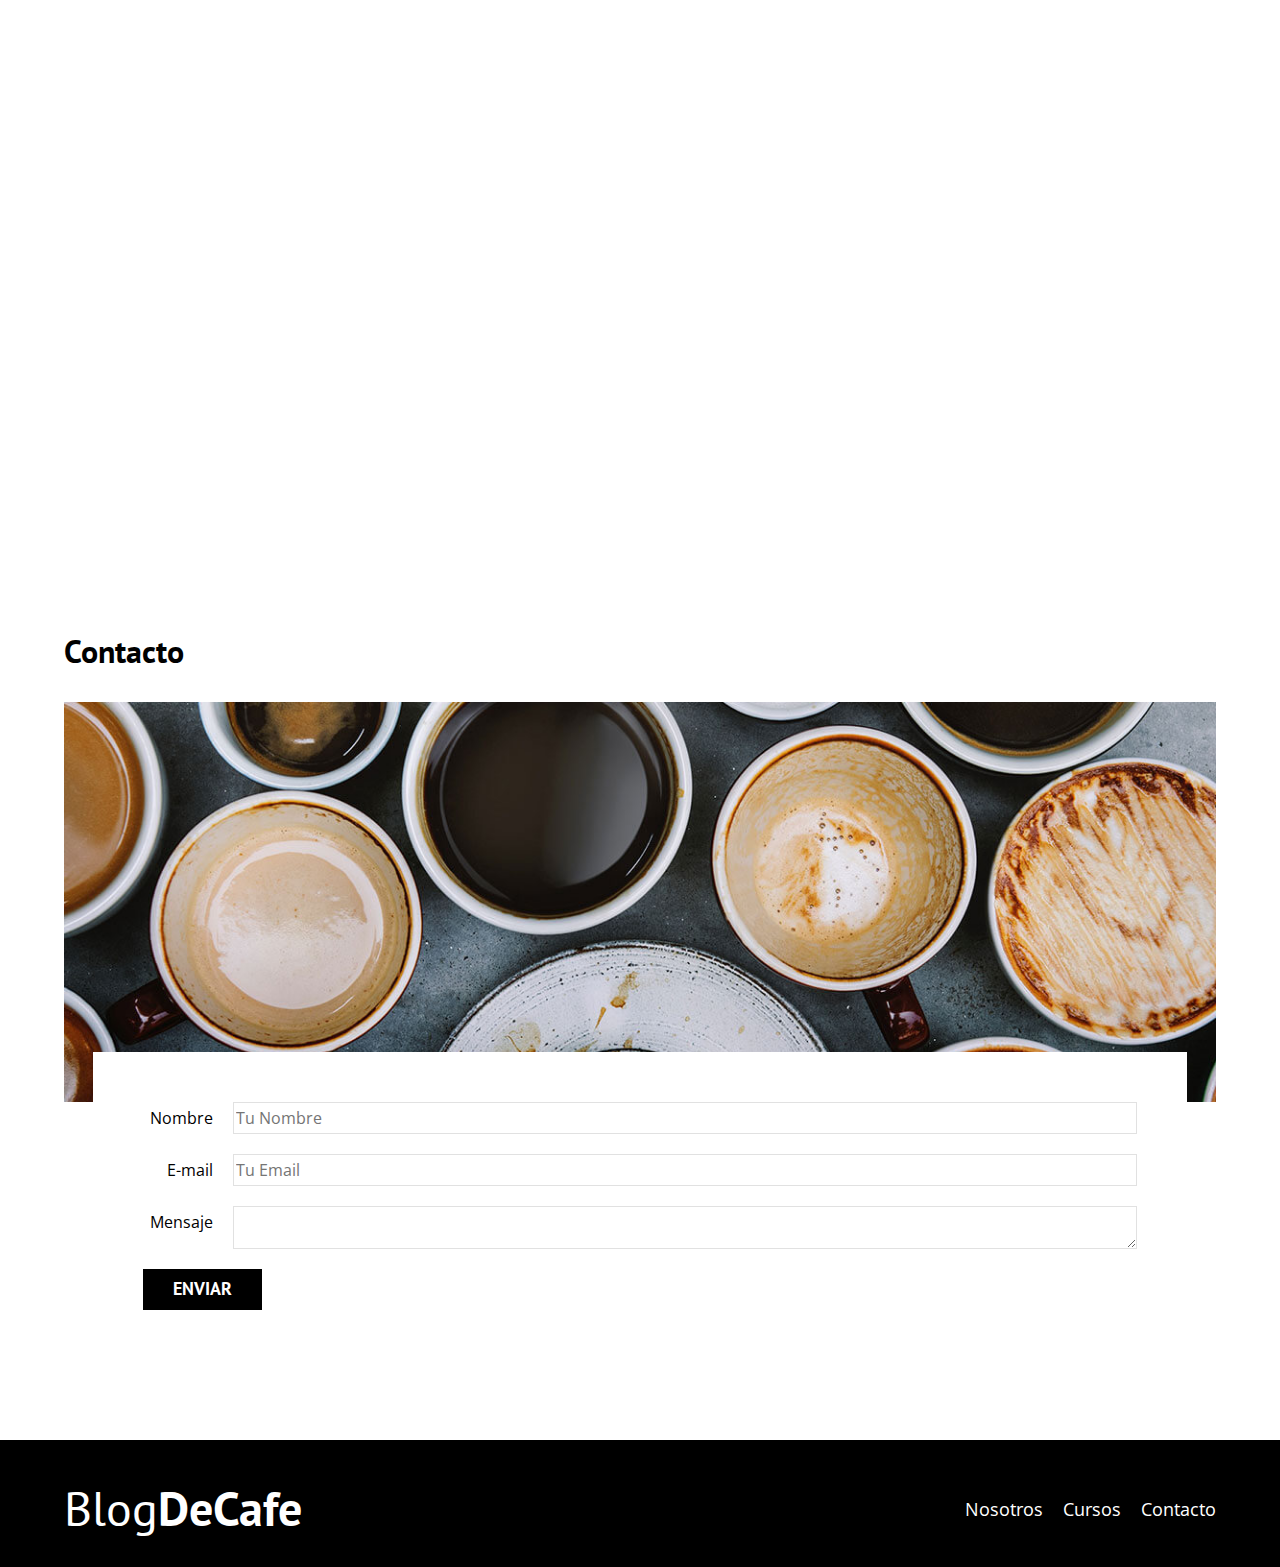
==== contacto.html @ ee6a322f "trabajo termiando" ====
<!DOCTYPE html>
<html lang="en">
<head>
    <meta charset="UTF-8">
    <meta name="viewport" content="width=device-width, initial-scale=1.0">
    <title>BlogDeCafe</title>
    <link rel="stylesheet" href="css/normalize.css">
    <link href="https://fonts.googleapis.com/css2?family=Open+Sans&family=PT+Sans:wght@400;700&display=swap" rel="stylesheet">
    <link rel="stylesheet" href="css/style.css">
</head>
<body>
    
    <header class="header">

        <div class="contenedor">
            <div class="barra">
                <a class="logo" href="index.html">
                    <h1 class="logo__nombre no-margin centar-texto">Blog<span class="logo__bold">DeCafe</span></h1>
                </a>
                <nav class="navegacion">
                    <a href="nosotros.html" class="navegacion__enlace">Nosotros</a>
                    <a href="cursos.html" class="navegacion__enlace">Cursos</a>
                    <a href="contacto.html" class="navegacion__enlace">Contacto</a>
                </nav>
            </div>
        </div>
        <div class="header__texto">
            <h2 class="no-margin">Blog de cafe con consejos y cursos</h2>
            <p class="no-margin">Arende de los expertos con las mejores recetas y consejos</p>
        </div>
    </header>

    <main class="contenedor">
        <h3 class="centrar-texto">Contacto</h3>
        
        <div class="contacto-bg"></div>

        <form class="formulario">
            <div class="campo">
                <label class="campo__label" for="nombre">Nombre</label>
                <input class="campo__field" type="text" placeholder="Tu Nombre" id="nombre">
            </div>
            <div class="campo">
                <label class="campo__label" for="email">E-mail</label>
                <input class="campo__field" type="email" placeholder="Tu Email" id="email">
            </div>
            <div class="campo">
                <label class="campo__label" for="mensaje">Mensaje</label>
                <textarea class="campo__field campo__field-textarea" id="mensaje"></textarea>
            </div>

            <div class="campo">
                <input type="submit" value="Enviar" class="boton boton--primario">
            </div>
        </form>
        
    </main>

    <footer class="footer">
        <div class="contenedor">
            <div class="barra">
                <a class="logo" href="index.html">
                    <h1 class="logo__nombre no-margin centar-texto">Blog<span class="logo__bold">DeCafe</span></h1>
                </a>
                <nav class="navegacion">
                    <a href="nosotros.html" class="navegacion__enlace">Nosotros</a>
                    <a href="cursos.html" class="navegacion__enlace">Cursos</a>
                    <a href="contacto.html" class="navegacion__enlace">Contacto</a>
                </nav>
            </div>
        </div>
    </footer>
</body>
</html>
---- css/style.css ----
:root{
    --fuenteHeading: 'PT Sans', sans-serif;
    --fuenteParrafos: 'Open Sans', sans-serif;
    
    --primario: #784D3C;
    --gris:#e1e1e1;
    --blanco: #fff;
    --negro: #000;


}
html{
    box-sizing: border-box;
    font-size: 62.5%;
}
*, *:before, *:after {
    box-sizing: inherit;
}
body{
    font-family: var(--fuenteParrafos);
    font-size: 1.6rem;
    line-height: 2;
}

/** Globales **/
.contenedor{
    max-width: 120rem;
    width: 90%;
    margin: 0 auto;
}
a {
    text-decoration: none;
}
h1, h2, h3, h4{
font-family: var(--fuenteHeading);
line-height: 1.2;
}
h1{
    font-size: 4.8rem;
}
h2{
    font-size: 4rem;
}
h3{
    font-size: 3.2rem;
}
h4{
    font-size: 2.8rem;
}

img{
    max-width: 100%;
}
/** Utilidades **/
.no-margin{
    margin: 0;
}
.no-padding{
    padding: 0;
}
.centar-texto{
    text-align: center;
}

/** Header**/
.webp .header{
    background-image: url(../img/banner.webp);
}
.no-webp .header{
    background-image: url(../img/banner.jpg);
}
.header{
    height: 60rem;
    background-size: cover;
    background-repeat: no-repeat;
    background-position: center center;
}
.header__texto{
    text-align: center;
    color: var(--blanco);
    margin-top: 5rem;
}

@media (min-width: 768px) {
    .header__texto{
        margin-top: 15rem; 
    }
}

.barra{
    padding-top: 4rem;
}

@media (min-width: 768px) {
    .barra{
        display: flex;
        justify-content: space-between;
        align-items: center;
    }
}
.logo{
    color: var(--blanco);
}
.logo__nombre{
    font-weight: 400;
}
.logo__bold{
    font-weight: 700;
}
@media (min-width: 768px) {
    .navegacion{
        display: flex;
        gap: 2rem;
    }
}

.navegacion__enlace{
    display: block;
    text-align: center;
    font-size: 1.8rem;
    color: var(--blanco);
}

@media (min-width: 768px) {
    .contenedor-principal{
        display: grid;
        grid-template-columns: 2fr 1fr;
        column-gap: 4rem;
    }
}

.entrada{
    border-bottom: 1px solid var(--gris);
    margin-bottom: 2rem;
}
.entrada:last-of-type{
    border: none;
    margin-bottom: 0;
}
.boton {
    display: block;
    font-family: var(--fuenteHeading);
    color: var(--blanco);
    text-align: center;
    padding: 1rem 3rem;
    font-size: 1.8rem;
    text-transform: uppercase;
    font-weight: 700;
    margin-bottom: 2rem;
    border: none;
}
@media (min-width: 768px) {
    .boton{
        display: inline-block;
    }
}
.boton:hover{
    cursor: pointer;
}
.boton--primario{
    background-color: var(--negro);
}
.boton--secundario{
    background-color: var(--primario);
}
.cursos{
    list-style: none;
}

.widget-curso{
    border-bottom: 1px solid var(--gris);
    margin-bottom: 2rem;
}
.widget-curso:last-of-type{
    border: none;
    margin-bottom: 0;
}
.widget-curso__label,
.curso__label{
font-family: var(--fuenteHeading);
font-weight: bold;
}
.widget-curso__info,
.curso__info{
    font-weight: normal;
}
.widget-curso__label,
.widget-curso__info,
.curso__label,
.curso__info{
    font-size: 2rem;
}

.footer{
    background-color: var(--negro);
    padding-bottom: 3rem ;
    margin-top: 4rem;
}

/** Sobre Nosotros**/
@media (min-width: 768px) {
    .sobre-nosotros{
        display: flex;
        justify-content: space-between;
    }
    .sobre-nosotros__imagen,
    .sobre-nosotros__texto{
        flex-basis: calc(50% - 1rem);
    }
}

/**Cursos**/
.curso{
    padding: 3rem 0;
    border-bottom: 1px solid var(--gris);
}
@media (min-width: 768px) {
    .curso{
        display: grid;
        grid-template-columns: 1fr 2fr;
        column-gap: 2rem;
    }
}
.curso:last-of-type{
    border: none;
}

/** Contacto**/
.contacto-bg{
    background-image: url(../img/contacto.jpg);
    height: 40rem;
    background-size: cover;
    background-repeat: no-repeat;
}

.formulario{
    background-color: var(--blanco);
    margin: -5rem auto 0 auto;
    width: 95%;
    padding: 5rem;
}
.campo{
    display: flex;
    margin-bottom: 2rem;
}
.campo__label{
    flex: 0 0 9rem;
    text-align: right;
    padding-right: 2rem;
}
.campo__field{
    flex: 1;
    border: 1px solid var(--gris);
}
.campo__field--textarea{
    height: 20rem;
}
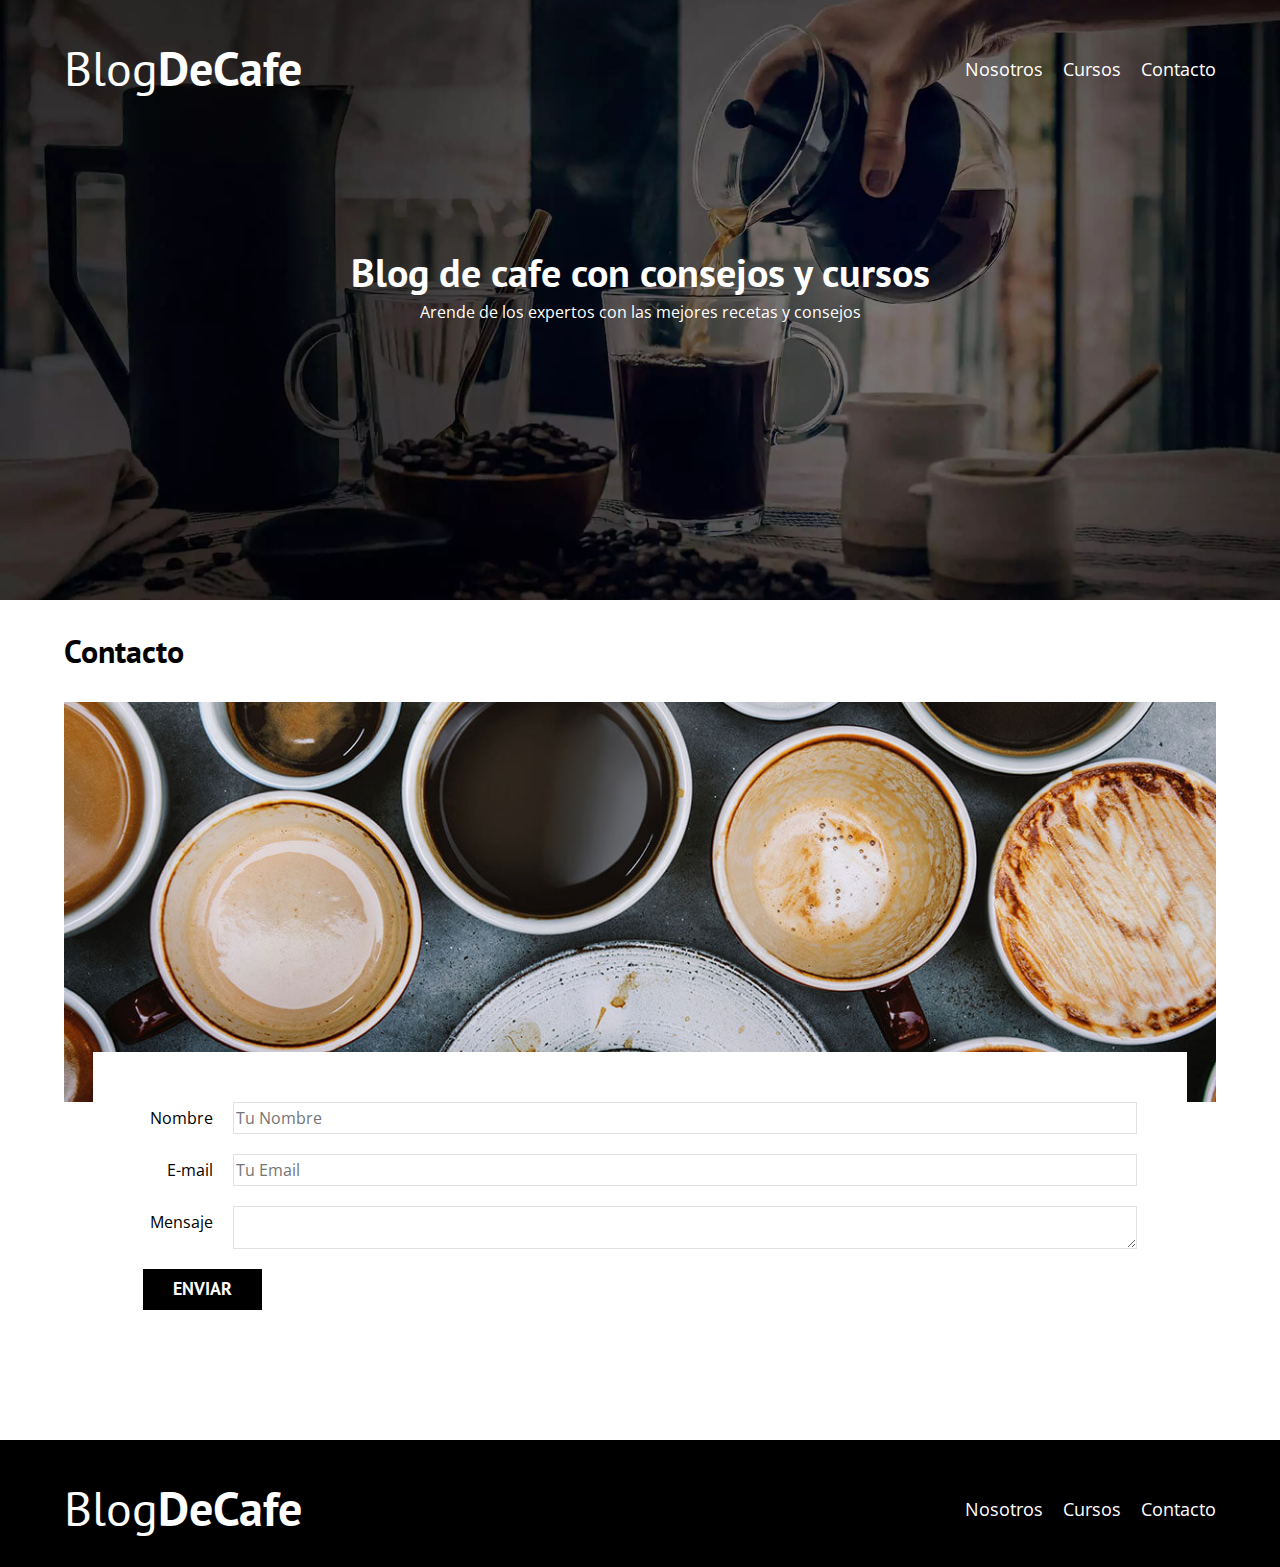
==== commit 1a0c7db9: "ultimas cositas" ====
--- a/contacto.html
+++ b/contacto.html
@@ -70,5 +70,6 @@
             </div>
         </div>
     </footer>
+    <script src="js/modernizr.js"></script>
 </body>
 </html>